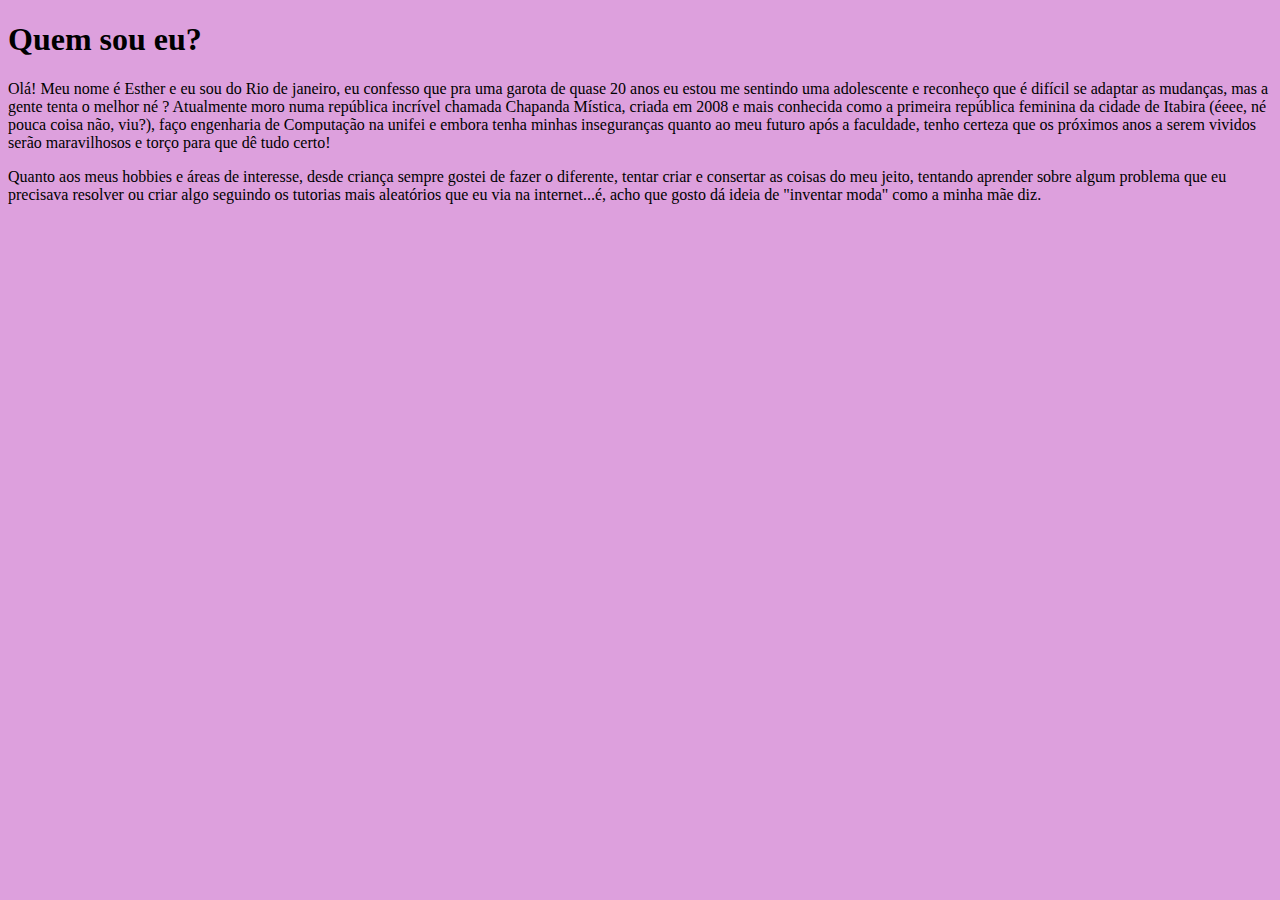
==== index.html @ 3a1a5cab "página.html" ====
<!DOCTYPE html>
<html lang="en">
<head>
    <meta charset="UTF-8">
    <meta name="viewport" content="width=device-width, initial-scale=1.0">
    <title>Quem sou eu?</title>
    <style>
    body{background-color:plum;}
    </style>
</head>
<body>
    <h1>Quem sou eu?</h1>
    <p>Olá! Meu nome é Esther e eu sou do Rio de janeiro, eu confesso que pra uma garota de quase 20 anos eu estou me sentindo uma adolescente e reconheço que é difícil se adaptar as mudanças, mas a gente tenta o melhor né ? Atualmente moro numa república incrível chamada Chapanda Mística, criada em 2008 e mais conhecida como a primeira república feminina da cidade de Itabira (éeee, né pouca coisa não, viu?), faço engenharia de Computação na unifei e embora tenha minhas inseguranças quanto ao meu futuro após a faculdade, tenho certeza que os próximos anos a serem vividos serão maravilhosos e torço para que dê tudo certo! </p>
    <p>Quanto aos meus hobbies e áreas de interesse, desde criança sempre gostei de fazer o diferente, tentar criar e consertar as coisas do meu jeito, tentando aprender sobre algum problema que eu precisava resolver ou criar algo seguindo os tutorias mais aleatórios que eu via na internet...é, acho que gosto dá ideia de "inventar moda" como a minha mãe diz.
    </p>
</body>
</html>
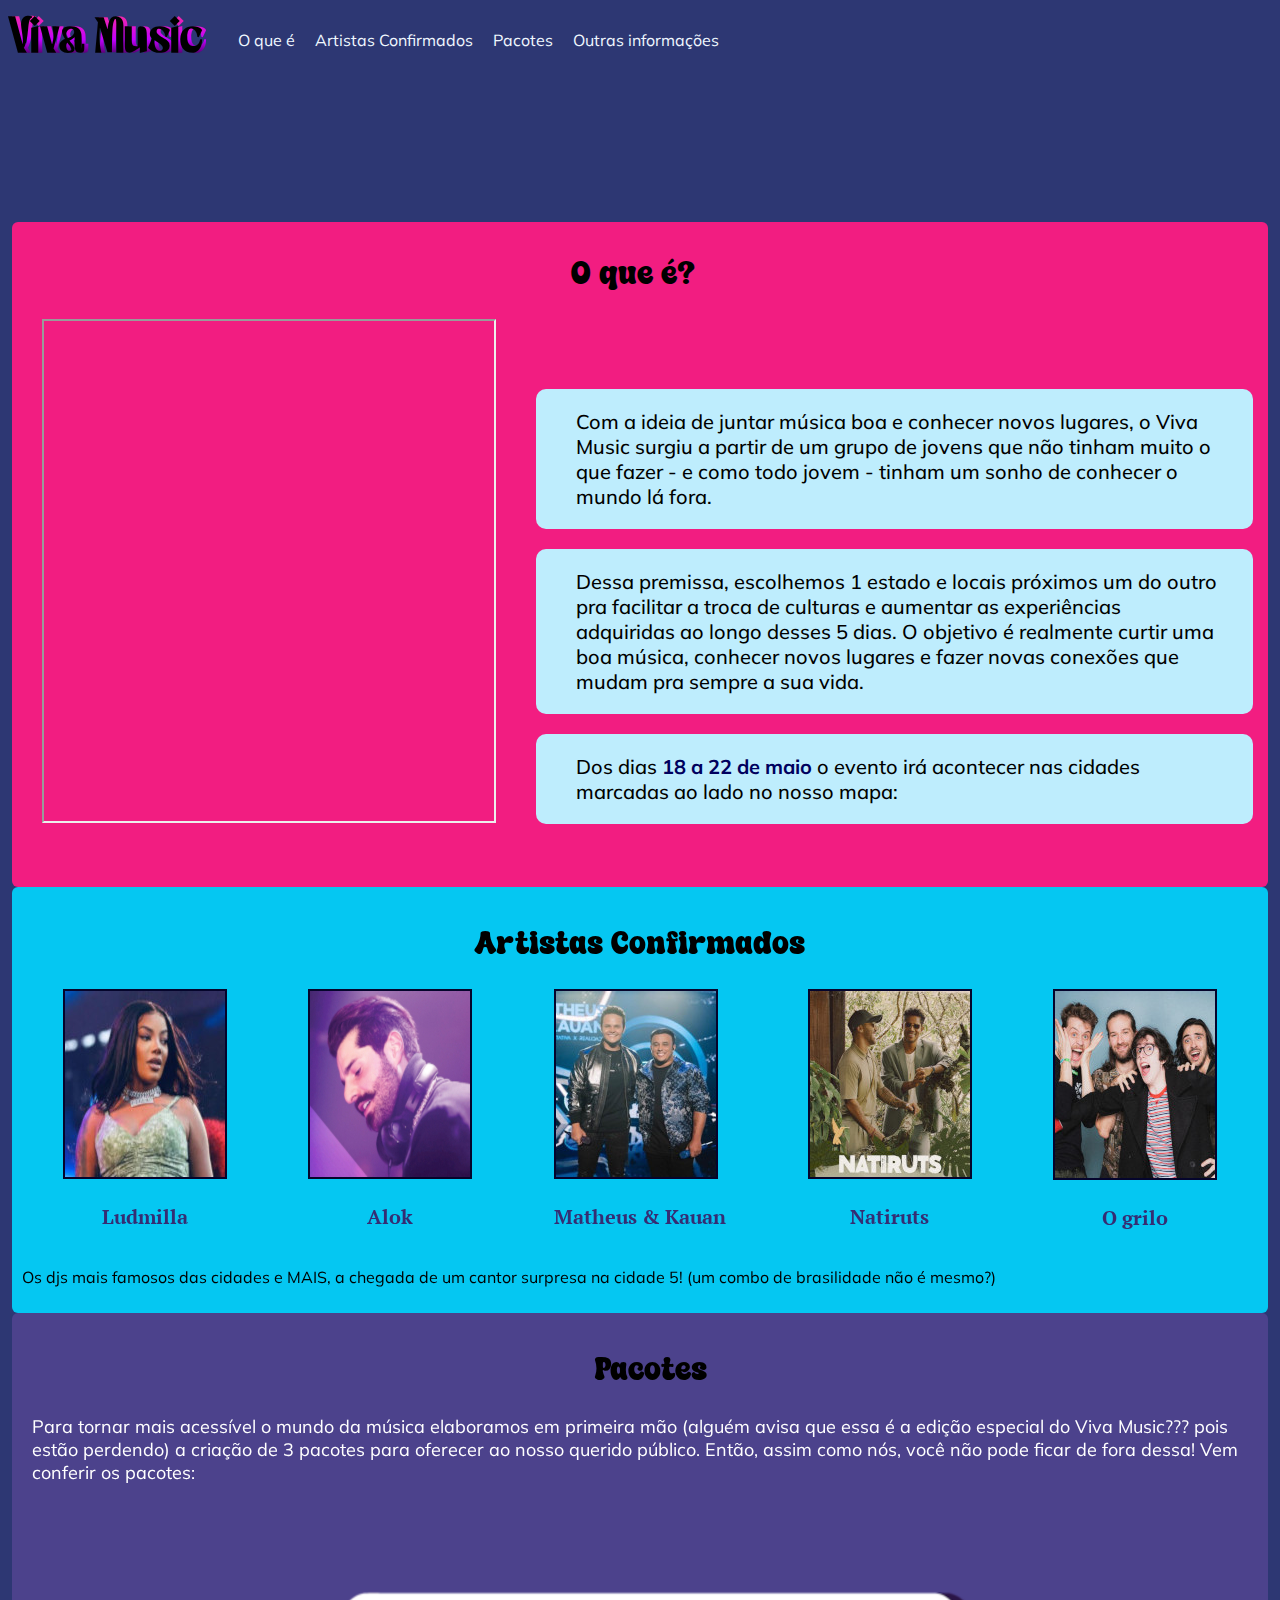
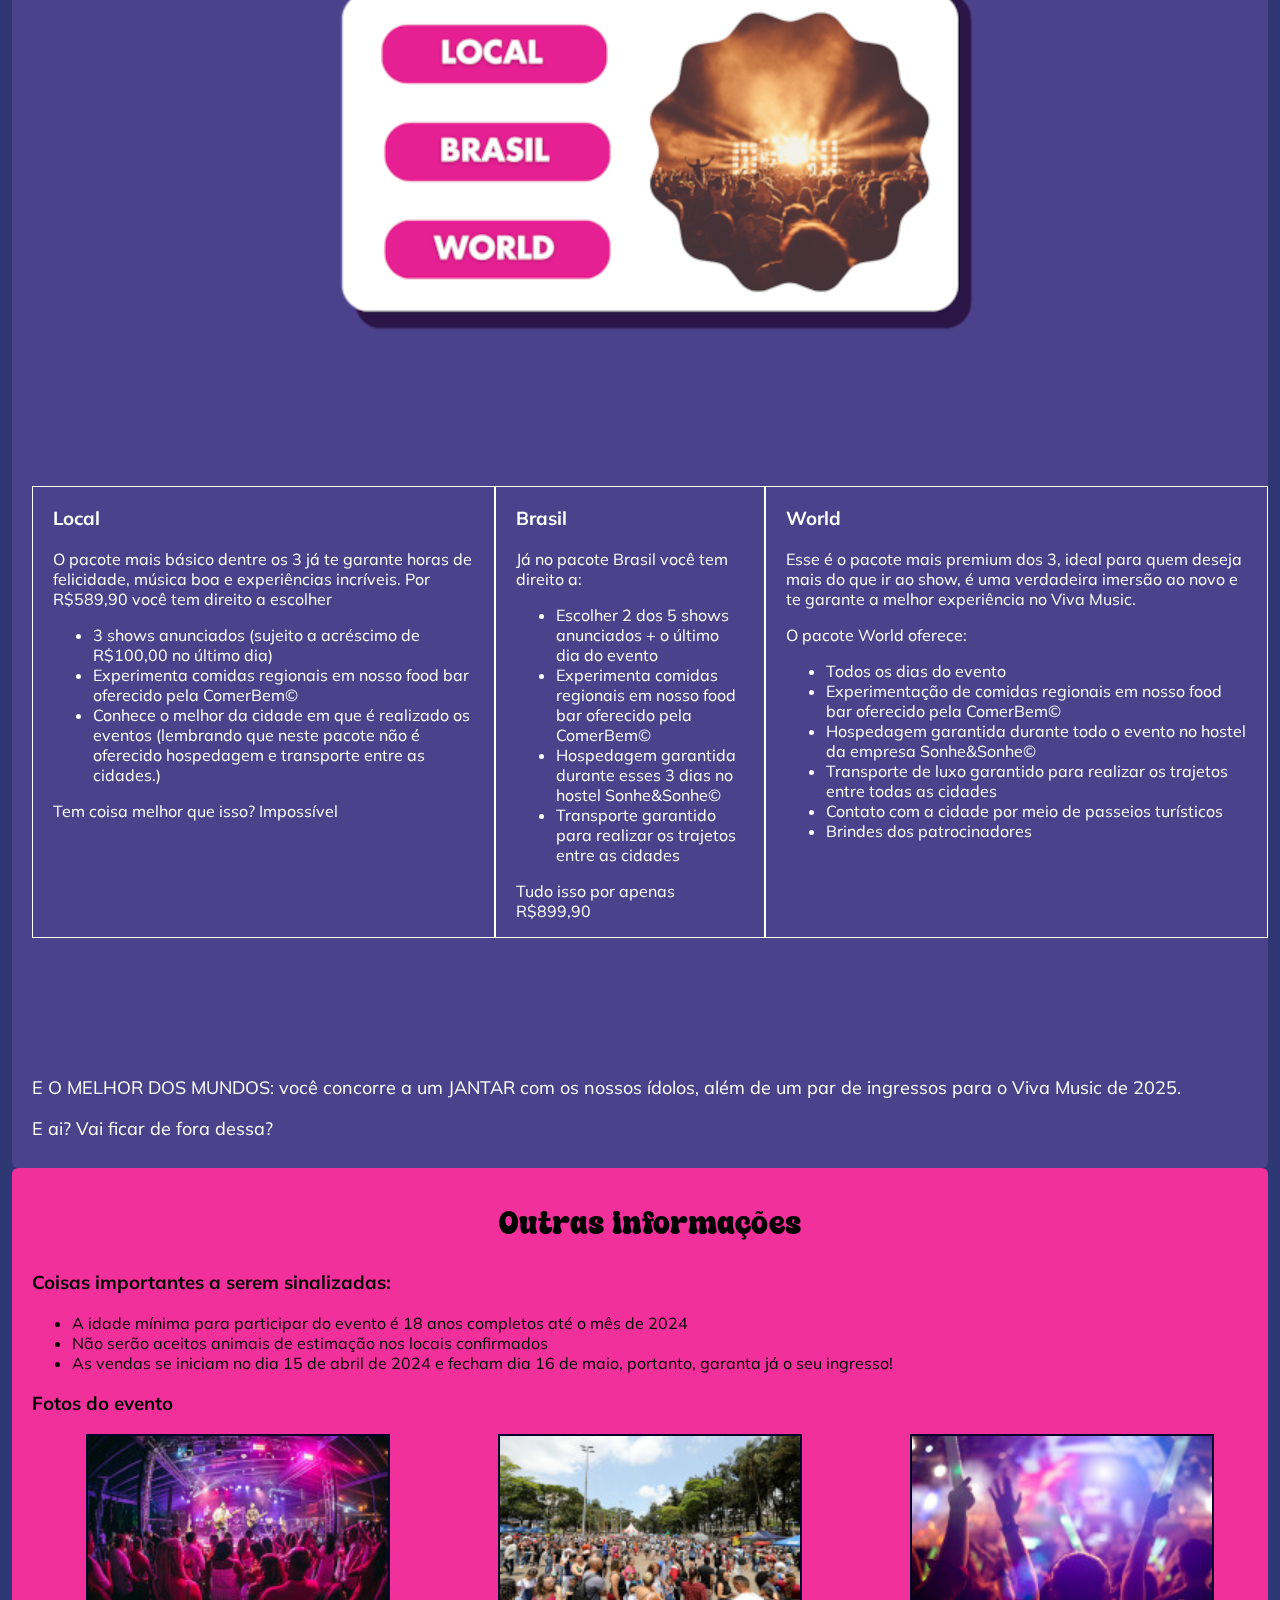
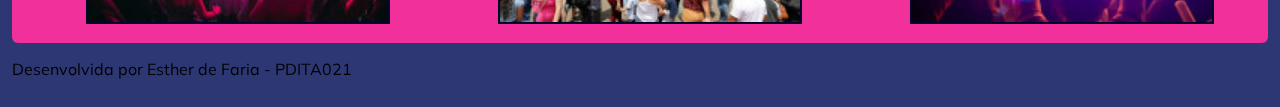
==== commit f3113de8: "Add files via upload" ====
--- a/index.html
+++ b/index.html
@@ -1,17 +1,134 @@
 <!DOCTYPE html>
-<html lang="en">
+<html>
 <head>
     <meta charset="UTF-8">
     <meta name="viewport" content="width=device-width, initial-scale=1.0">
-    <title>Quem sou eu?</title>
-    <style>
-    body{background-color:plum;}
-    </style>
+    <title>Viva Music</title>
+    <link rel="stylesheet" href="style.css">
+    <link rel="shortcut icon" href="vm.ico" type="image/x-icon">
 </head>
 <body>
-    <h1>Quem sou eu?</h1>
-    <p>Olá! Meu nome é Esther e eu sou do Rio de janeiro, eu confesso que pra uma garota de quase 20 anos eu estou me sentindo uma adolescente e reconheço que é difícil se adaptar as mudanças, mas a gente tenta o melhor né ? Atualmente moro numa república incrível chamada Chapanda Mística, criada em 2008 e mais conhecida como a primeira república feminina da cidade de Itabira (éeee, né pouca coisa não, viu?), faço engenharia de Computação na unifei e embora tenha minhas inseguranças quanto ao meu futuro após a faculdade, tenho certeza que os próximos anos a serem vividos serão maravilhosos e torço para que dê tudo certo! </p>
-    <p>Quanto aos meus hobbies e áreas de interesse, desde criança sempre gostei de fazer o diferente, tentar criar e consertar as coisas do meu jeito, tentando aprender sobre algum problema que eu precisava resolver ou criar algo seguindo os tutorias mais aleatórios que eu via na internet...é, acho que gosto dá ideia de "inventar moda" como a minha mãe diz.
-    </p>
+    <header>
+    <h1>Viva Music</h1>
+    <!--Aqui é o titulo + campos de navegação-->
+        
+            <p><a href="#oque">O que é</a></p>
+            <p><a href="#confirmados">Artistas Confirmados</a></p>
+            <p><a href="#pacote">Pacotes</a></p>
+            <p><a href="#info">Outras informações</a></p>
+        
+</header>
+<main>
+
+    <section class="videoedit">
+        <video class="videoeditvideo" src="video.mp4" autoplay loop muted></video>
+    </section>
+    <section id="oque">
+        <h2>O que é?</h2>
+        <div class="quequeé">
+            <div><iframe id="maps" src="https://www.google.com/maps/d/u/0/embed?mid=1X2qO9nJisBYocKCG_xjv9fWnDaEim_Y&ehbc=2E312F&noprof=1" width="450px" height="500px"></iframe></div>
+            <div>
+                <p>Com a ideia de juntar música boa e conhecer novos lugares, o Viva Music surgiu a partir de um grupo de jovens que não tinham muito o que fazer - e como todo jovem - tinham um sonho de conhecer o mundo lá fora. </p>
+                <p>Dessa premissa, escolhemos 1 estado e locais próximos um do outro pra facilitar a troca de culturas e aumentar as experiências adquiridas  ao longo desses 5 dias. O objetivo é realmente curtir uma boa música, conhecer novos lugares e fazer novas conexões que mudam pra sempre a sua vida. </p>
+                <p>Dos dias <strong style="color: rgb(0, 0, 94);">18 a 22 de maio</strong> o evento irá acontecer nas cidades  marcadas ao lado no nosso mapa:</p>
+    
+            </div>
+    
+    </section>
+   
+        <section id="confirmados">
+        <h2>Artistas Confirmados</h2>
+        
+        <div class="confirmados">
+            <div>
+                <img src="imagens/lud 160 certa.jpg" alt="ludmilla">
+                <p>Ludmilla</p>
+            </div>
+            <div>
+                <img src="imagens/alok 160px certo.jpg" alt="Alok">
+                <p>Alok</p>
+            </div>
+            <div>
+                <img src="imagens/matheusekauan160.jpg" alt="Matheus e Kauan">
+                <p>Matheus & Kauan</p>
+            </div>
+            <div>
+                <img src="imagens/natiruts certo.jpg" alt="Natiruts">
+                <p>Natiruts</p>
+            </div>
+            <div>
+                <img src="imagens/ogrilo certo.jpg" alt="O grilo">
+                <p>O grilo</p>
+            </div>
+        </div>
+        <p id="dj">Os djs mais famosos das cidades e MAIS, a chegada de um cantor surpresa na cidade 5! (um combo de brasilidade não é mesmo?)</p>
+        </section>
+   
+    
+        <section id="pacote">
+            <h2>Pacotes</h2>
+            <p class="s">Para tornar mais acessível o mundo da música elaboramos em primeira mão (alguém avisa que essa é a edição especial do Viva Music??? pois estão perdendo) a criação de 3 pacotes para oferecer ao nosso querido público. Então, assim como nós, você não pode ficar de fora dessa! Vem conferir os pacotes: </p>
+            <div class="img">
+                <img src="imagens/pacote 700px.png" alt="nome dos pacotes">
+            </div>
+             <div class="pacote">
+                 <div>
+                     <h3>Local</h3>
+                     <p>O pacote mais básico dentre os 3 já te garante horas de felicidade, música boa e experiências incríveis. Por R$589,90 você tem direito a escolher </p>
+                        <ul>
+                            <li>3 shows anunciados (sujeito a acréscimo de R$100,00 no último dia)</li>
+                            <li>Experimenta comidas regionais em nosso food bar oferecido pela ComerBem©</li>
+                            <li>Conhece o melhor da cidade em que é realizado os eventos (lembrando que neste pacote não é oferecido hospedagem e transporte entre as cidades.) </li>
+                        </ul>
+                                 <p>Tem coisa melhor que isso? Impossível </p>
+                 </div>
+                             <div>
+                    <h3>Brasil</h3>
+                    <p>Já no pacote Brasil você tem direito a: </p>
+                    <ul>
+                        <li>Escolher 2 dos 5 shows anunciados + o último dia do evento</li>
+                        <li>Experimenta comidas regionais em nosso food bar oferecido pela ComerBem©</li>
+                        <li>Hospedagem garantida durante esses 3 dias no hostel Sonhe&Sonhe©</li>
+                        <li>Transporte garantido para realizar os trajetos entre as cidades</li>
+                    </ul>
+                    <p>Tudo isso por apenas R$899,90</p>
+                             </div>
+                             <div>
+                    <h3>World</h3>
+                    <p>Esse é o pacote mais premium dos 3, ideal para quem deseja mais do que ir ao show, é uma verdadeira imersão ao novo e te garante a melhor experiência no Viva Music.</p>
+                    <p>O pacote World oferece: </p>
+                    <ul>
+                        <li>Todos os dias do evento</li>
+                        <li>Experimentação de comidas regionais em nosso food bar oferecido pela ComerBem©</li>
+                        <li>Hospedagem garantida durante todo o evento no hostel da empresa Sonhe&Sonhe©</li>
+                        <li>Transporte de luxo garantido para realizar os trajetos entre todas as cidades</li>
+                        <li>Contato com a cidade por meio de passeios turísticos</li>
+                        <li>Brindes dos patrocinadores</li>
+                    </ul>
+                             </div>
+             </div>
+            <p class="s">E O MELHOR DOS MUNDOS: você concorre a um JANTAR com os nossos ídolos, além de um par de ingressos para o Viva Music de 2025.</p>
+            <p class="s">E ai? Vai ficar de fora dessa? </p>
+        
+        </section>
+        <section id="info">
+            <h2>Outras informações</h2>
+            <h3>Coisas importantes a serem sinalizadas:</h3>
+            <ul>
+                <li>A idade mínima para participar do evento é 18 anos completos até o mês de 2024</li>
+                <li>Não serão aceitos animais de estimação nos locais confirmados</li>
+                <li>As vendas se iniciam no dia 15 de abril de 2024 e fecham dia 16 de maio, portanto, garanta já o seu ingresso! </li>
+            </ul>
+            <h3>Fotos do evento</h3>
+            <div class="imgevento">
+                <div><img src="imagens/fotoevento1.jpg" alt="evento do viva music em 2021"></div>
+                <div><img src="imagens/festival.jpg" alt="viva music em 2022"></div>
+                <div><img src="imagens/fotoevento3.jpg" alt="viva music em 2023"></div>
+            </div>
+        </section>
+</main>
+<footer>
+    <p>Desenvolvida por Esther de Faria - PDITA021</p>
+</footer>
 </body>
 </html>--- a/style.css
+++ b/style.css
@@ -0,0 +1,154 @@
+@import url('https://fonts.googleapis.com/css2?family=Mulish:ital@1&display=swap');
+
+@import url('https://fonts.googleapis.com/css2?family=PT+Serif:ital,wght@0,400;0,700;1,400;1,700&display=swap');
+
+@font-face {
+    font-family: "Monas Demo";
+    src: url('fontes/Monas\ Demo.ttf') format('truetype');
+}
+@font-face {
+    font-family: "Sunday Personal";
+    src: url(fontes/Super\ Sunday\ Personal\ Use.ttf) format("truetype");
+}
+
+
+
+
+
+/* paleta de cores:
+
+BACKGROUND: #2D3773;
+AZUL CLARO: #05C7F2;
+Roxo azulado: #4C428C;
+ROSA ROSA: #F21D81;
+ROSA 2: #F2309B;
+
+
+*/
+
+body{
+    background-color: #2D3773;
+    font-family:"Mulish";
+    padding: 4px;
+}
+
+header p{display: inline;
+padding: 3px;
+margin: 0px 5px 0px 5px;
+position: relative;
+bottom: 6px;
+
+color: aliceblue;
+}
+
+h1{font-family:'Monas Demo', sans-serif;
+font-size: 50px;
+display: inline;
+margin-right: 20px;
+
+
+background: linear-gradient(to top,black,rgb(195, 0, 255),rgb(247, 44, 162));
+-webkit-background-clip:text;
+-webkit-text-fill-color: transparent;
+text-shadow: rgb(0, 0, 0) -4px 0px 0px;
+}
+
+h2{text-align: center;
+font-family: "Sunday Personal";
+font-size:2em ;
+font-weight: 200;}
+
+.videoedit{width: 100%;
+    margin: 0;}
+    .videoeditvideo{width: 100%;
+    height: auto;
+    margin: 0;
+    }
+
+
+#oque{background-color: #F21D81 ;
+border-radius: 6px;
+padding: 5px 15px 10px 0px;}
+
+.quequeé{display: flex;
+   
+   
+}
+div.quequeé div iframe{ margin: 0px 40px 50px 30px;
+  }
+div.quequeé div p{ 
+background-color: rgb(190, 237, 253);
+border-radius: 10px;
+padding: 20px 30px 20px 40px;
+position: relative;
+top: 50px;
+font-size: 20px;
+font-weight: 500;
+}
+
+#confirmados{background-color: #05C7F2;
+    padding: 10px 10px 10px 10px ;
+    border-radius: 6px;}
+
+.confirmados{display: flex;
+    justify-content: space-around;
+}
+
+div.confirmados div p{
+font-family: "PT Serif", serif;
+font-weight: 600;
+color: #352d73;
+font-size: 20px;
+text-align: center;
+border-radius: 6px;
+}
+
+.dj{text-align: center;
+font-size: 20px;}
+
+div.confirmados div img{border: 2px solid rgb(5, 5, 44);}
+
+
+a{color:aliceblue;
+    text-decoration: none;}
+a:hover{color: #05C7F2;}
+a:visited{text-decoration: none;}
+
+#pacote{background-color: #4C428C;
+    border-radius: 6px;
+
+padding: 10px 0px 10px 20px;
+}
+
+
+div.img{margin: auto;
+    text-align: center;
+    position: relative;
+    bottom:100px ;
+}
+
+.pacote{display: flex;
+position: relative;
+bottom: 120px;
+}
+
+.pacote>div{border: 1px solid white;
+padding: 0px 20px 0px 20px;
+color: white;}
+
+p.s{color: white;
+    font-size: 18px;
+}
+
+#info{background-color: #F2309B;
+    border-radius: 6px;
+
+padding: 10px 0px 15px 20px;}
+
+.imgevento{display: flex;
+    justify-content: space-around;
+    
+}
+
+div.imgevento div img{border: 2px solid rgb(5, 5, 44);
+    width: 300px;}